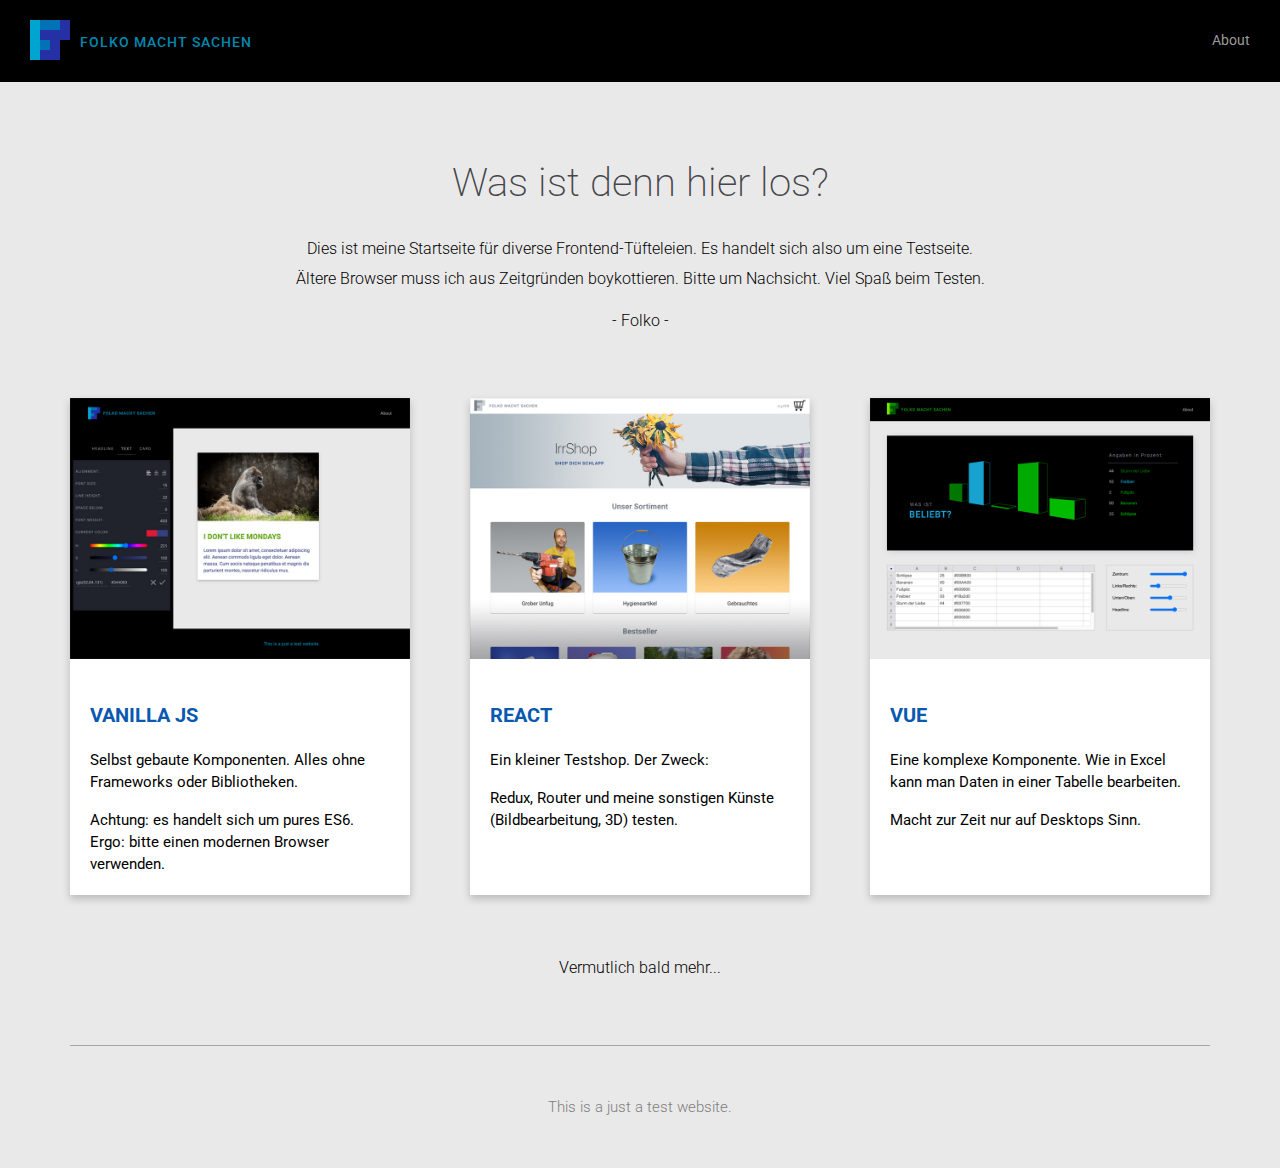
==== index.html @ caf4ed2a "Update index.html" ====
<!DOCTYPE html>
<html lang="de">
  <meta charset="utf-8" name="google" content="notranslate" />
<head>
  <title>Folko macht Sachen - Home</title>
  <link rel="stylesheet" href="./css/styles.css">
</head>


<body>
    
  <div class="head-wrapper">
        <div class="logo-container">
            <div class="logo"><img src="./img/logo.svg" alt=""></div>
            <div class="logo-text">FOLKO MACHT SACHEN</div>
        </div>
        <div class="nav-item"><a href="about.html">About</a></div>
        
    </div>
      
    <div class="headline-main">Was ist denn hier los?</div>
    <div class="headline-sub">Dies ist meine Startseite für diverse Frontend-Tüfteleien. Es handelt sich also um eine Testseite.</div>
    <div class="headline-sub text-padding ">Ältere Browser muss ich aus Zeitgründen boykottieren. Bitte um Nachsicht. Viel Spaß beim Testen.</div>
    <div class="headline-sub">- Folko -</div>

    <div class="content-wrapper">
        <div class="content">

            
            <div class="card card-shadow"><a target="_blank" href="https://folkomachtsachen.github.io/vanilla/index.html">
            <div >
                <img src="./img/vanilla.jpg" class="card-image" alt="">
            </div> 
            <div class="card-text-container padding">
                    <div class="card-headline"> 
                        Vanilla JS
                    </div>
                    <div class="card-text text-padding "> 
                        Selbst gebaute Komponenten. Alles ohne Frameworks oder Bibliotheken. 
                    </div>
                    <div class="card-text"> 
                        Achtung: es handelt sich um pures ES6. Ergo: bitte einen modernen Browser verwenden. 
                    </div>
            </div> 
            </a></div> 
           

            <div class="card card-shadow"><a href="about.html">
                <div >
                    <img src="./img/shop.jpg" class="card-image" alt="">
                </div> 
                <div class="card-text-container padding">
                    <div class="card-headline"> 
                        React
                    </div>
                    <div class="card-text text-padding "> 
                        Ein kleiner Testshop. Der Zweck: 
                    </div>
                    <div class="card-text"> 
                        Redux, Router und meine sonstigen Künste (Bildbearbeitung, 3D) testen. 
                    </div>
                    
            </div> 
            </a></div> 

            <div class="card card-shadow"><a target="_blank" href="https://folkomachtsachen.github.io/vueedit/"> 
                <div >
                    <img src="./img/chart.png" class="card-image" alt="">
                </div> 
                <div class="card-text-container padding">
                    <div class="card-headline"> 
                        Vue
                    </div>
                    <div class="card-text text-padding "> 
                        Eine komplexe Komponente. Wie in Excel kann man Daten in einer Tabelle bearbeiten.
                    </div>
                    <div class="card-text"> 
                        Macht zur Zeit nur auf Desktops Sinn. 
                    </div>
                </div> 
            </a></div> 
        
        </div>
        <div class="space"></div>
        <div class="headline-sub">Vermutlich bald mehr...</div>
        <div class="space"></div>
        <hr>

    </div>
    
    
    <div class="footer">
        <div class="footer-text">This is a just a test website.</div>
    </div>
   

 
</body>



</html>
---- css/styles.css ----
@import url('https://fonts.googleapis.com/css2?family=Roboto:wght@200;300;400;500;700;900&display=swap');

*{
    box-sizing: border-box;
    margin: 0px;
    padding: 0px;
}

body {
    font-family: 'Roboto', sans-serif;
    background-color: rgb(233, 233, 233);
}

.page {
    display: grid;
    grid-template-columns: 340px auto;
    grid-template-rows: 100px auto 100px;
    height:100%;
}

h1 {
    font-family: "Roboto", sans-serif;
    color:#0088ae;
    font-size: 40px;
    font-weight: 300;
    letter-spacing: 1px;
    padding-bottom: 30px;
}
h3 {
    font-family: "Roboto", sans-serif;
    color:#3a3a3a;
    font-size: 18px;
    font-weight: 500;
    line-height: 30px;
    padding: 0px 0px 5px 0px;
}
p {
    font-family: "Roboto", sans-serif;
    color:#000000;
    font-size: 15px;
    font-weight: 400;
    line-height: 24px;
    padding-bottom: 24px;
}

hr { 
     border: 0;
     height: 1px; 
     background: rgb(165, 165, 165);
}

a:link {
    text-decoration: none; 
    color: rgb(154, 154, 154);
}

a:visited { 
    text-decoration: none; 
    color: rgb(154, 154, 154);
}

.header-container {
    display: grid;
    grid-template-columns: 1px 340px auto 15px;
    width: 100%;
    padding:28px 0px 25px 0px;
    background-color: rgb(0, 0, 0);
}

.head-wrapper {
    display: flex;
    background-color: rgb(0, 0, 0);
}

.logo-container {
    display: flex; 
    align-items: center;
    padding: 20px 10px 18px 30px;
    align-content: space-around;
}

.nav-container {
    display:grid;
    grid-row: 1 / 2;
    grid-column: 2 / 3;
    background-color: rgb(0, 0, 0);
}

.logo {
    width:40px;
    height: auto;
    margin-right:10px;
    cursor:pointer;
}

.logo-text {
    font-family: "Roboto", sans-serif;
    color:#0088ae;
    font-size: 14px;
    font-weight: 500;
    letter-spacing: 1px;
    cursor:pointer;
}

.nav-entries {
    display: flex; 
    align-items: center;
    justify-self:end;
    margin-right:60px;
}

.nav-item {
    font-family: "Roboto", sans-serif;
    color: rgb(154, 154, 154);
    text-decoration: none;
    font-size: 14px;
    font-weight: 400;
    cursor: pointer;
    margin-left:auto;
    margin-right: 30px;
    padding-top: 32px;
}

.nav-item:hover {
    color: rgb(190, 190, 210);
}

.hide {
    display: none;
}


.headline-main {
    font-family: "Roboto", sans-serif;
    color: rgb(69, 69, 74);
    font-size: 40px;
    line-height: 42px;
    font-weight: 200;
    text-align: center;
    padding: 80px 12px 32px 12px;
}
.headline-sub {
    font-family: "Roboto", sans-serif;
    color: rgb(0, 0, 0);
    font-size: 16px;
    line-height:26px;
    font-weight: 300;
    text-align: center;
    padding: 0px 20px 4px 20px;
   
}

.space {
    min-height: 60px;
}


.canvas {
    display:flex;
    background-color: rgb(233, 233, 233);
}

.canvas-about {
    grid-row: 2;
    grid-column: 2 / 3;
    margin:80px 20px 80px 80px;
    background-color: rgb(233, 233, 233);
}

.footer {
    width: 100%;
    min-height: 80px;
    padding: 50px;
}

.footer-text{
    display: flex; 
    justify-content: center; 
    align-items: center;
    align-content: space-around;
    color:#808080;
    font-size: 15px;
    font-weight: 300;
    line-height: 22px;
}

.content-wrapper {
    display:box;
    padding-top: 60px;
    width:95%;
    max-width: 1140px;
    margin-left: auto;
    margin-right: auto;
}

@media only screen and (max-width: 399px) {
	.content-wrapper { width: 80%; }
}

@media (min-width: 400px) {
    .content-wrapper { width: 70%; }
}

@media (min-width: 480px) {
    .content-wrapper { width: 60%; }
}

@media (min-width: 600px) {
    .content-wrapper { width: 50%; }
}

@media (min-width: 800px) {
    .content-wrapper { width: 40%; }
}

@media (min-width: 1024px) {
    .content-wrapper { width: 70%; }
}

@media (min-width: 1200px) {
    .content-wrapper { width: 95%; } 
}
.content {
    display:grid;
    grid-template-columns:repeat(auto-fill, minmax(250px, 1fr));
    gap:60px;
    align-items: stretch;
    width: 100%;
}

.card {
    height:auto;
    background-color: rgb(255, 255, 255);
}

.card-shadow {
    box-shadow: 0 4px 8px 0 rgba(0,0,0,0.2);
    transition: 0.3s;
}

.card:hover {
    box-shadow: 0 5px 10px 0 rgba(0,0,0,0.4);
    transition: 0.2s;
    transform: scale(1.03);
}

.card-image {
    width:100%;
}

.card-text-container {
    color: rgb(255, 255, 255);
}

.padding {
    padding: 20px 20px 20px 20px;
}

.card-headline {
    font-family: 'Roboto', sans-serif;
    color: rgb(9, 89, 176);
    font-size: 20px;
    font-weight: 700;
    line-height: 28px;
    text-transform: uppercase;
    padding-top: 18px;
    padding-bottom: 20px;
}

.card-text {
    font-family: 'Roboto', sans-serif;
    color: rgb(0, 0, 0);
    font-size: 15px;
    font-weight: 400;
    line-height: 22px;
   
    margin:0;
}

.text-padding {
    padding-bottom: 16px;
}

.object-image {
    width:100%;
}

.about-container {
    width: 90%;
    max-width: 800px; 
}

.about-text {
    font-family: "Roboto", sans-serif;
    max-width: 600px;
    color: rgb(0, 0, 0);
    font-size: 16px;
    line-height:26px;
    font-weight: 300;
    text-align: center;
    margin-left:auto;
    margin-right:auto;
    padding: 14px 20px 14px 20px;
}

.about-bold {
    font-weight: 700;
    color: rgb(67, 67, 67);
}
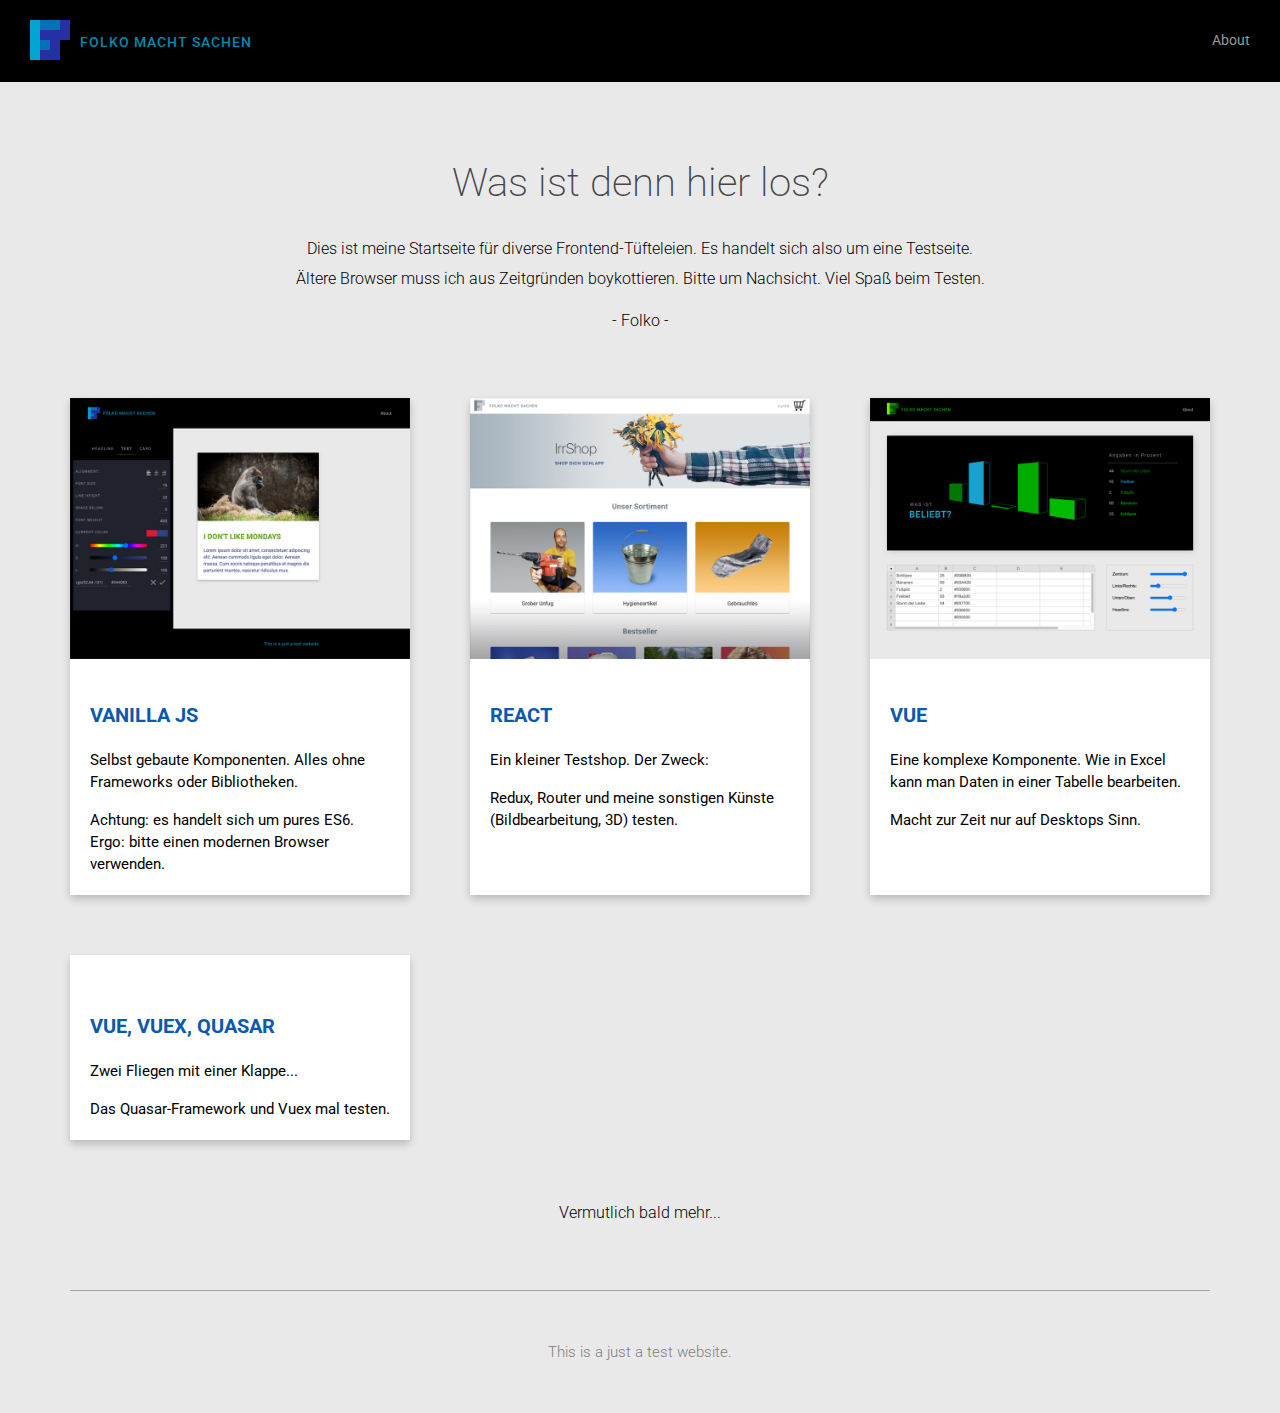
==== commit c7d9551c: "Update index.html" ====
--- a/index.html
+++ b/index.html
@@ -45,7 +45,7 @@
             </a></div> 
            
 
-            <div class="card card-shadow"><a href="about.html">
+            <div class="card card-shadow"><a target="_blank" href="https://folkomachtsachen.github.io/shop/#/">
                 <div >
                     <img src="./img/shop.jpg" class="card-image" alt="">
                 </div> 
@@ -79,6 +79,23 @@
                     </div>
                 </div> 
             </a></div> 
+          
+          <div class="card card-shadow"><a target="_blank" href="https://folkomachtsachen.github.io/people/"> 
+                <div >
+                    <img src="./img/people.png" class="card-image" alt="">
+                </div> 
+                <div class="card-text-container padding">
+                    <div class="card-headline"> 
+                        Vue, Vuex, Quasar
+                    </div>
+                    <div class="card-text text-padding "> 
+                        Zwei Fliegen mit einer Klappe...
+                    </div>
+                    <div class="card-text"> 
+                        Das Quasar-Framework und Vuex mal testen. 
+                    </div>
+                </div> 
+            </a></div> 
         
         </div>
         <div class="space"></div>
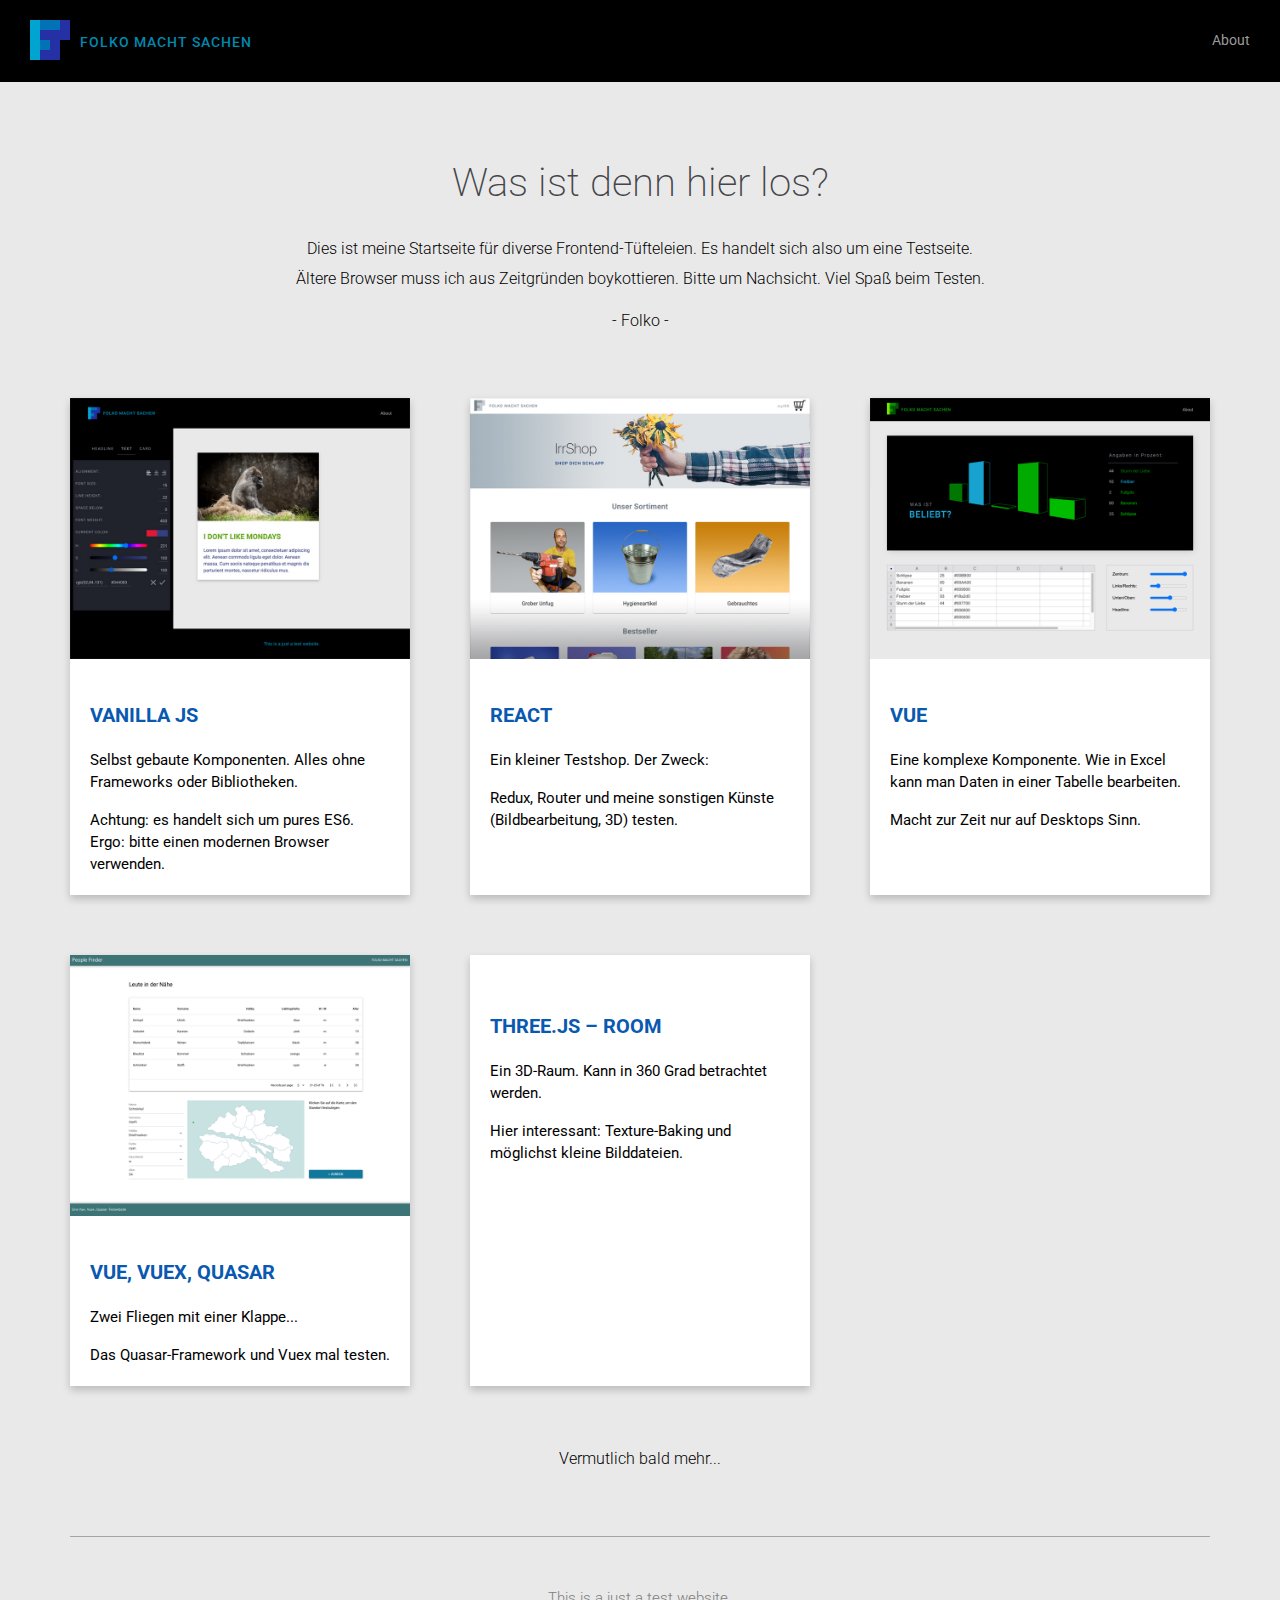
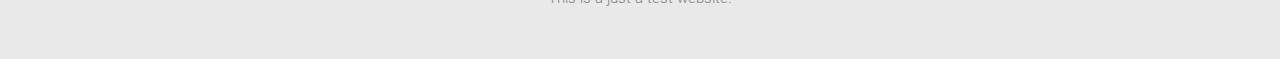
==== commit 8b698f71: "Update index.html" ====
--- a/index.html
+++ b/index.html
@@ -96,6 +96,25 @@
                     </div>
                 </div> 
             </a></div> 
+          
+          <div class="card card-shadow"><a target="_blank" href="https://folkomachtsachen.github.io/room"> 
+                <div >
+                    <img src="./img/room.jpg" class="card-image" alt="">
+                </div> 
+                <div class="card-text-container padding">
+                    <div class="card-headline"> 
+                        Three.js – Room
+                    </div>
+                    <div class="card-text text-padding "> 
+                        Ein 3D-Raum. Kann in 360 Grad betrachtet werden.
+                    </div>
+                    <div class="card-text"> 
+                        Hier interessant: Texture-Baking und möglichst kleine Bilddateien. 
+                    </div>
+                </div> 
+            </a></div> 
+          
+          
         
         </div>
         <div class="space"></div>
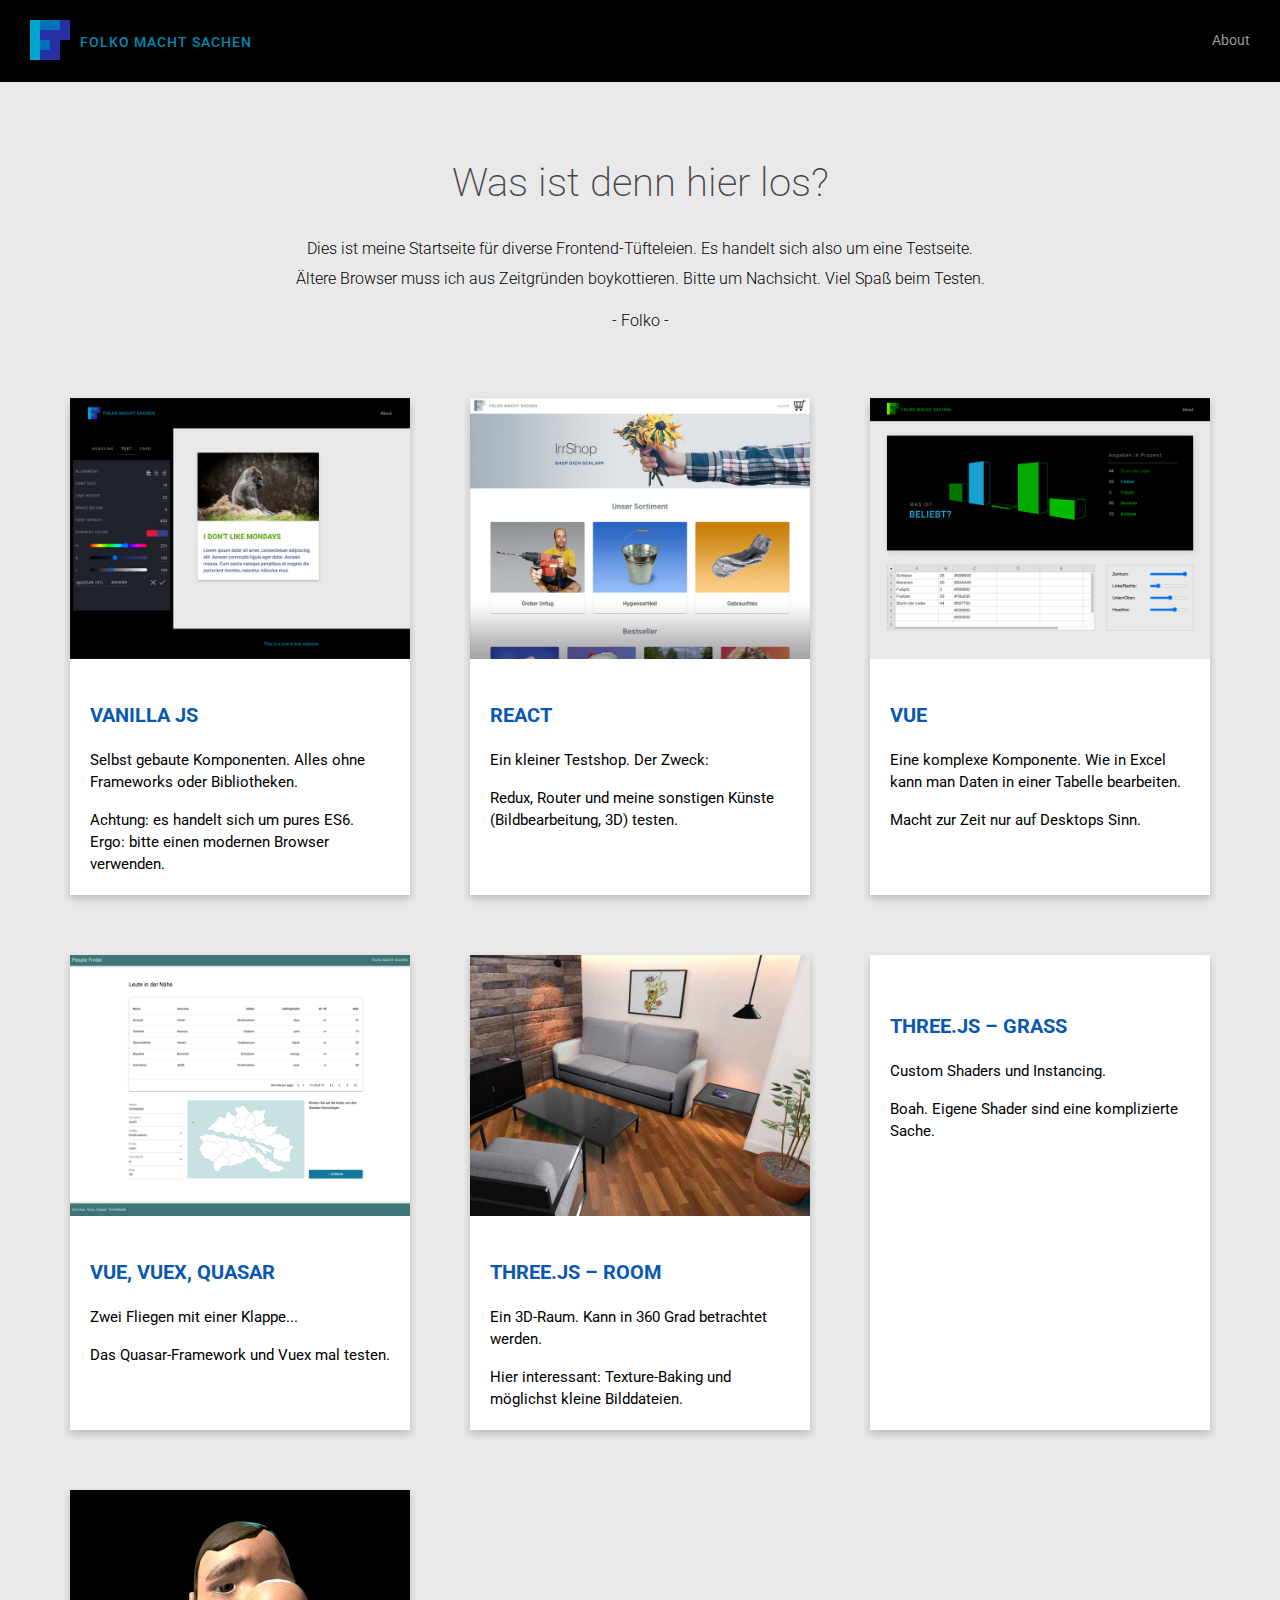
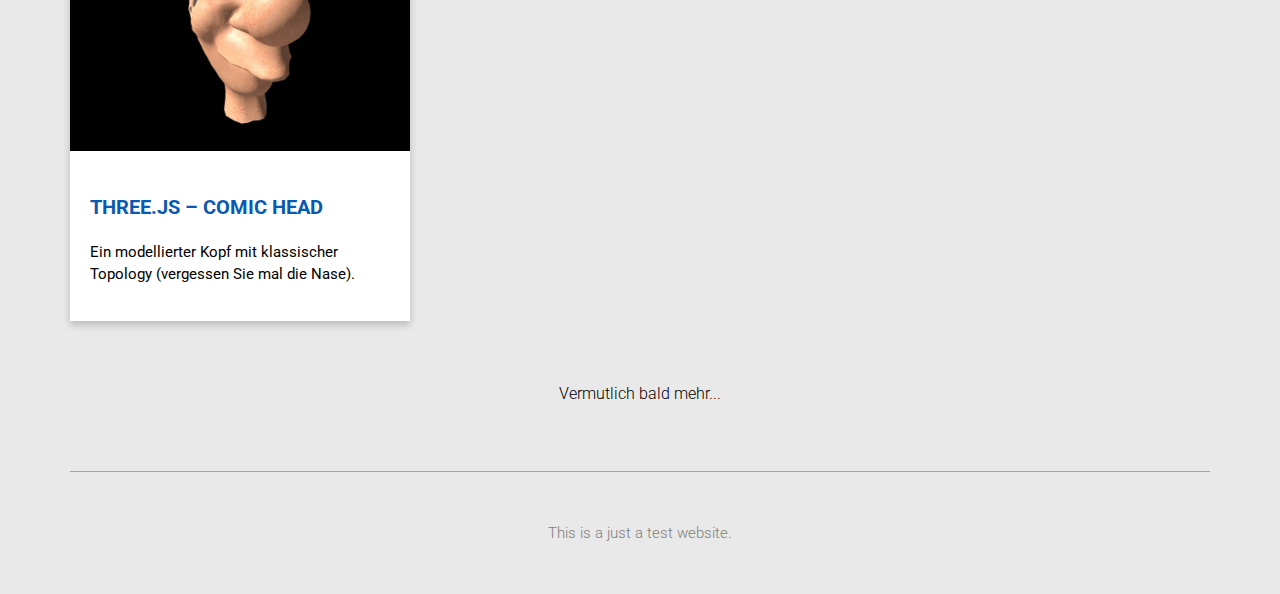
==== commit 3dfbf985: "Update index.html" ====
--- a/index.html
+++ b/index.html
@@ -114,6 +114,39 @@
                 </div> 
             </a></div> 
           
+          <div class="card card-shadow"><a target="_blank" href="https://folkomachtsachen.github.io/grass"> 
+                <div >
+                    <img src="./img/grass.jpg" class="card-image" alt="">
+                </div> 
+                <div class="card-text-container padding">
+                    <div class="card-headline"> 
+                        Three.js – Grass
+                    </div>
+                    <div class="card-text text-padding "> 
+                        Custom Shaders und Instancing.
+                    </div>
+                    <div class="card-text"> 
+                        Boah. Eigene Shader sind eine komplizierte Sache. 
+                    </div>
+                </div> 
+            </a></div> 
+          
+          <div class="card card-shadow"><a target="_blank" href="https://folkomachtsachen.github.io/head"> 
+                <div >
+                    <img src="./img/head.jpg" class="card-image" alt="">
+                </div> 
+                <div class="card-text-container padding">
+                    <div class="card-headline"> 
+                        Three.js – Comic Head
+                    </div>
+                    <div class="card-text text-padding "> 
+                        Ein modellierter Kopf mit klassischer Topology (vergessen Sie mal die Nase).
+                    </div>
+                    <div class="card-text"> 
+                         
+                    </div>
+                </div> 
+            </a></div> 
           
         
         </div>
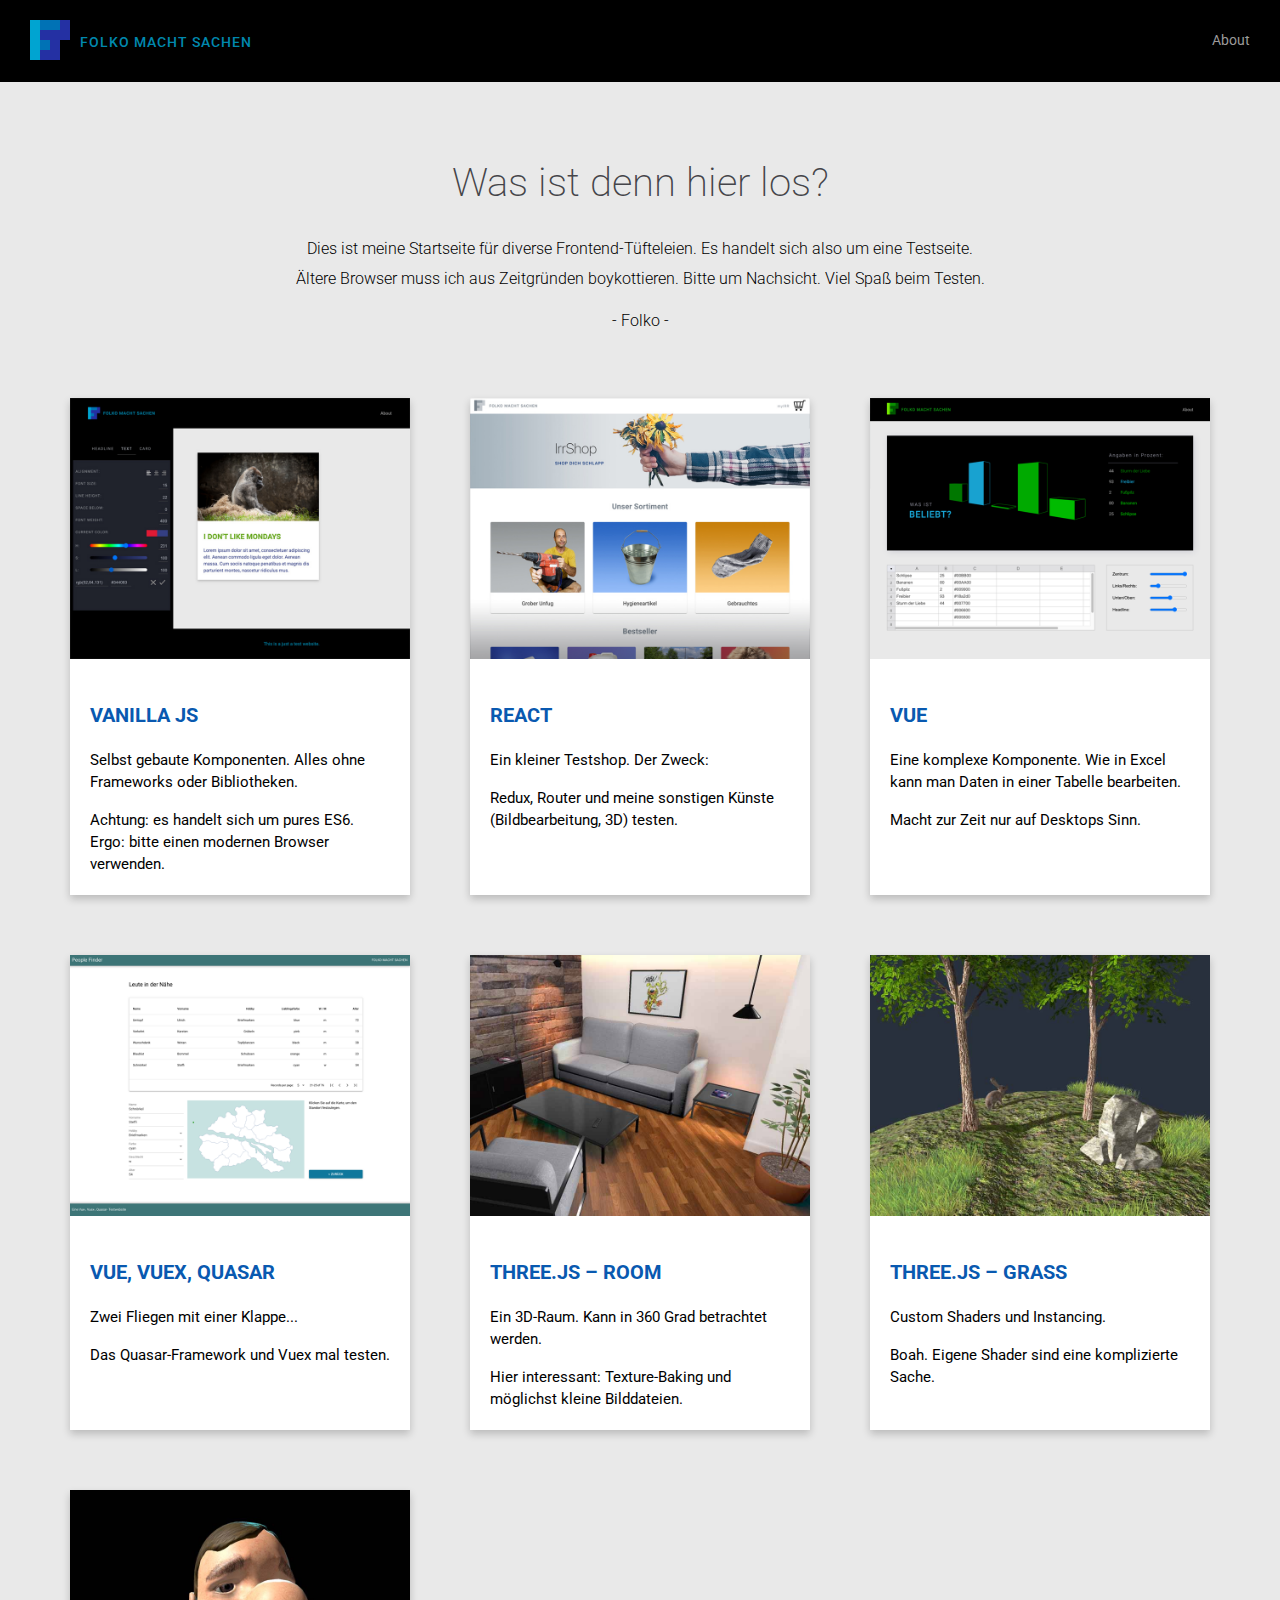
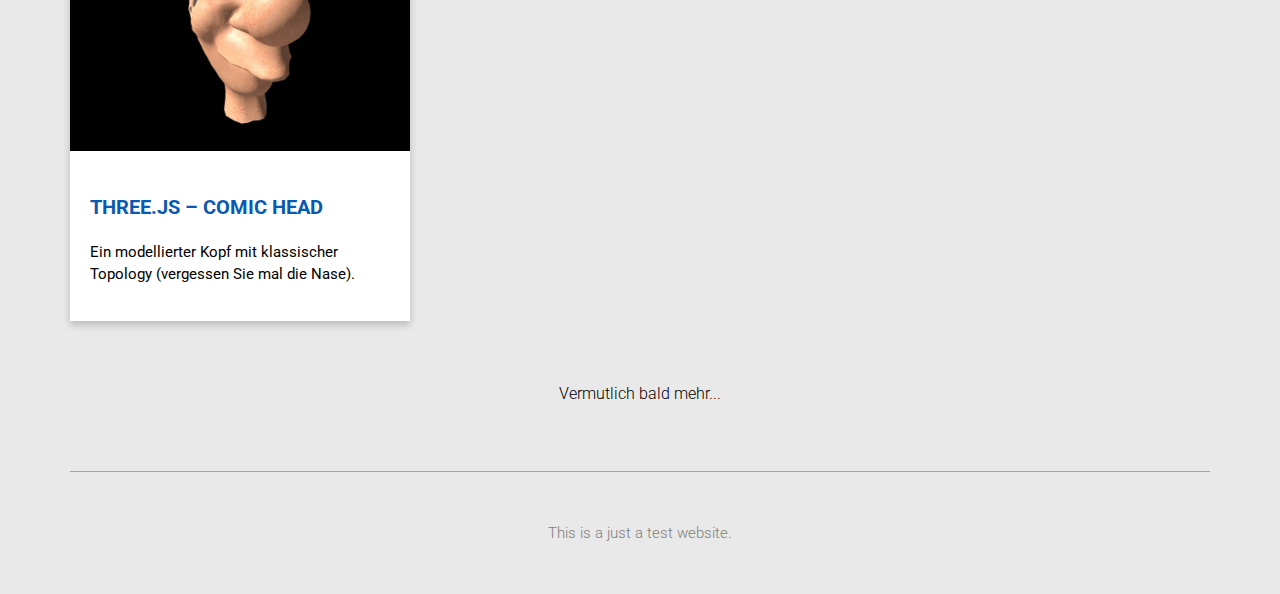
==== commit bc51d831: "Update index.html" ====
--- a/index.html
+++ b/index.html
@@ -116,7 +116,7 @@
           
           <div class="card card-shadow"><a target="_blank" href="https://folkomachtsachen.github.io/grass"> 
                 <div >
-                    <img src="./img/grass.jpg" class="card-image" alt="">
+                    <img src="./img/rabitt.jpg" class="card-image" alt="">
                 </div> 
                 <div class="card-text-container padding">
                     <div class="card-headline"> 
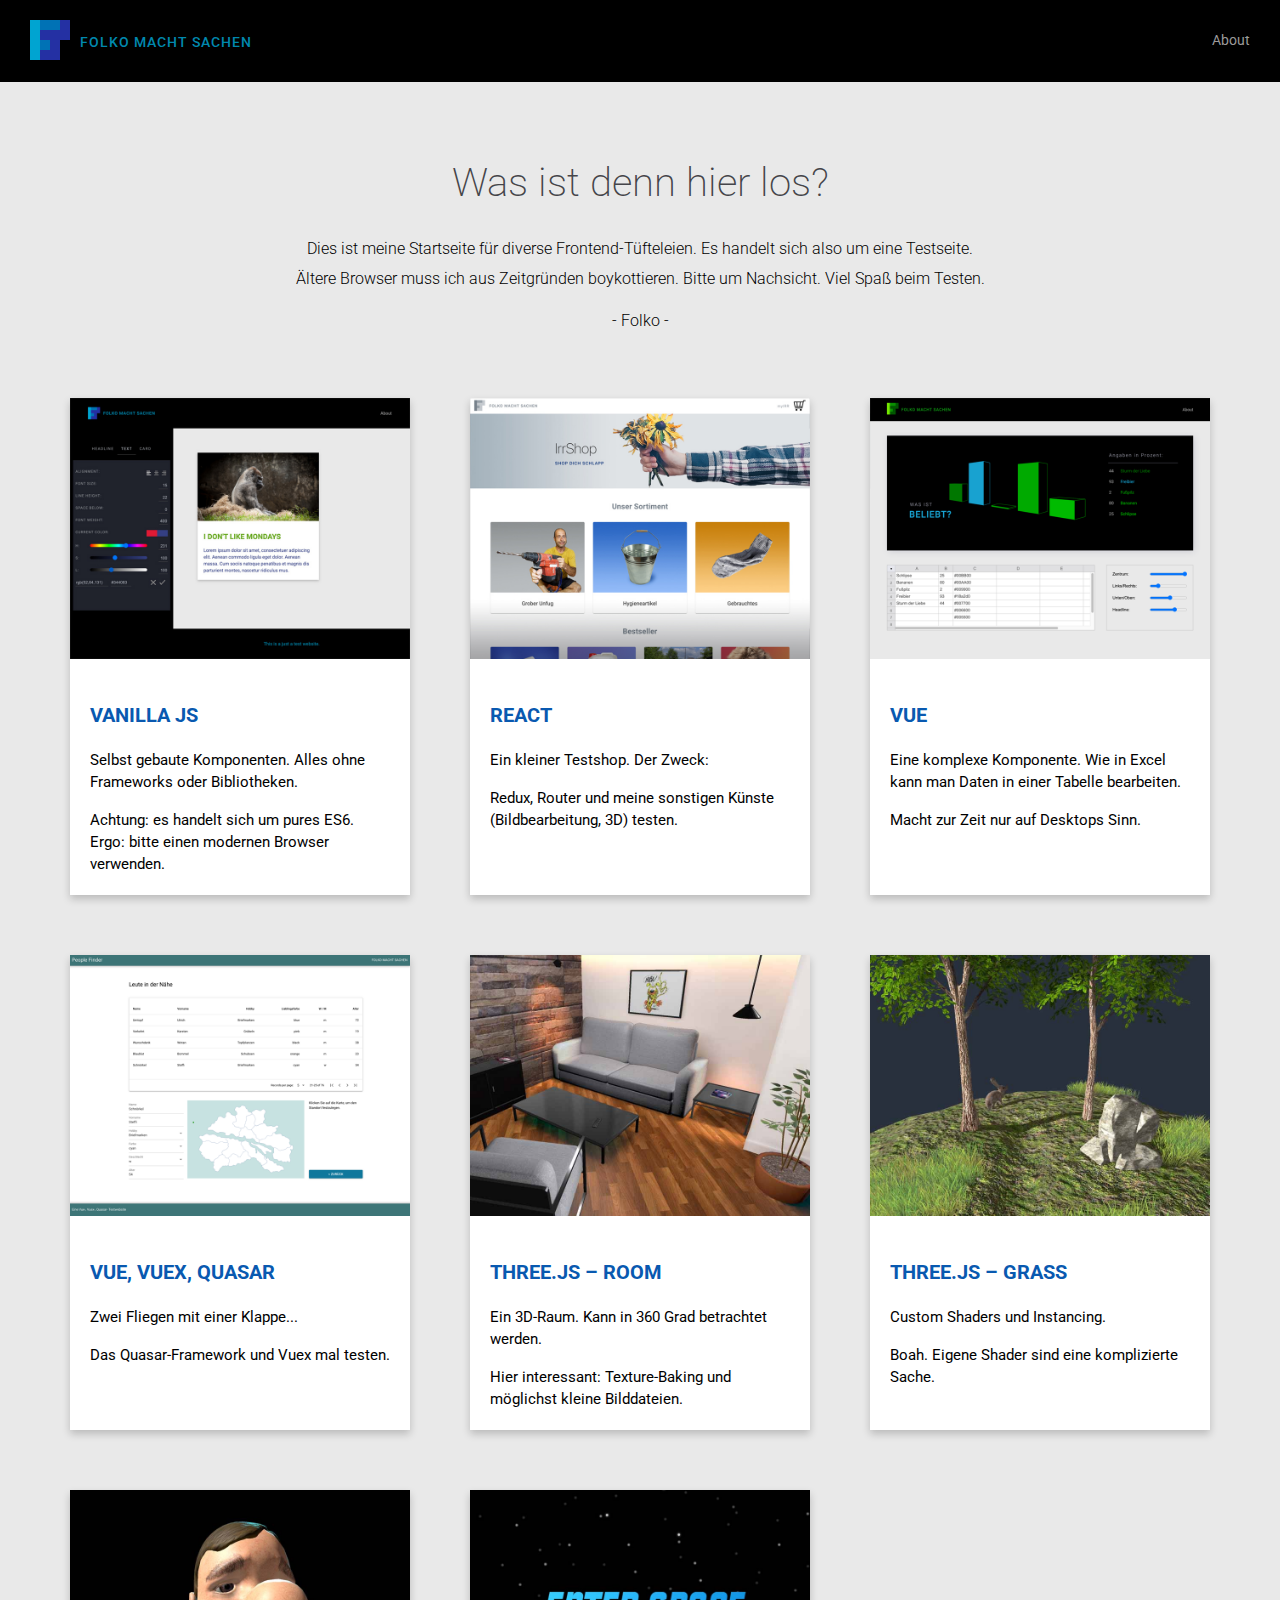
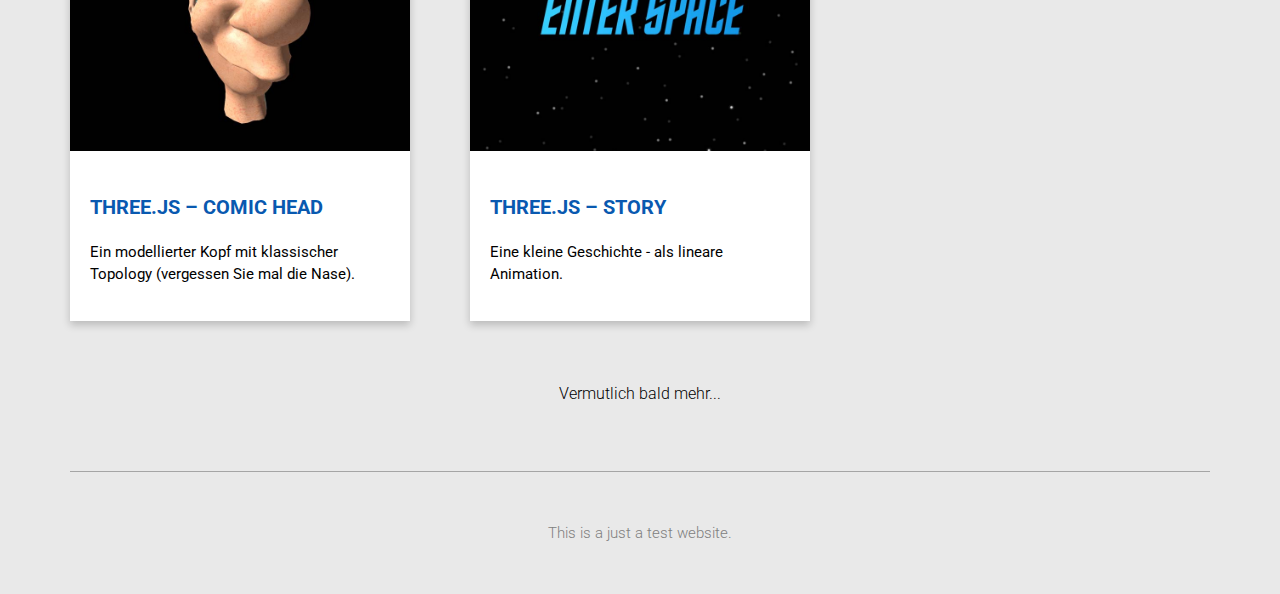
==== commit 6d83b15e: "Update index.html" ====
--- a/index.html
+++ b/index.html
@@ -148,6 +148,23 @@
                 </div> 
             </a></div> 
           
+          <div class="card card-shadow"><a target="_blank" href="https://folkomachtsachen.github.io/enterspace"> 
+                <div >
+                    <img src="./img/enterspace.jpg" class="card-image" alt="">
+                </div> 
+                <div class="card-text-container padding">
+                    <div class="card-headline"> 
+                        Three.js – Story
+                    </div>
+                    <div class="card-text text-padding "> 
+                        Eine kleine Geschichte - als lineare Animation.
+                    </div>
+                    <div class="card-text"> 
+                         
+                    </div>
+                </div> 
+            </a></div> 
+          
         
         </div>
         <div class="space"></div>
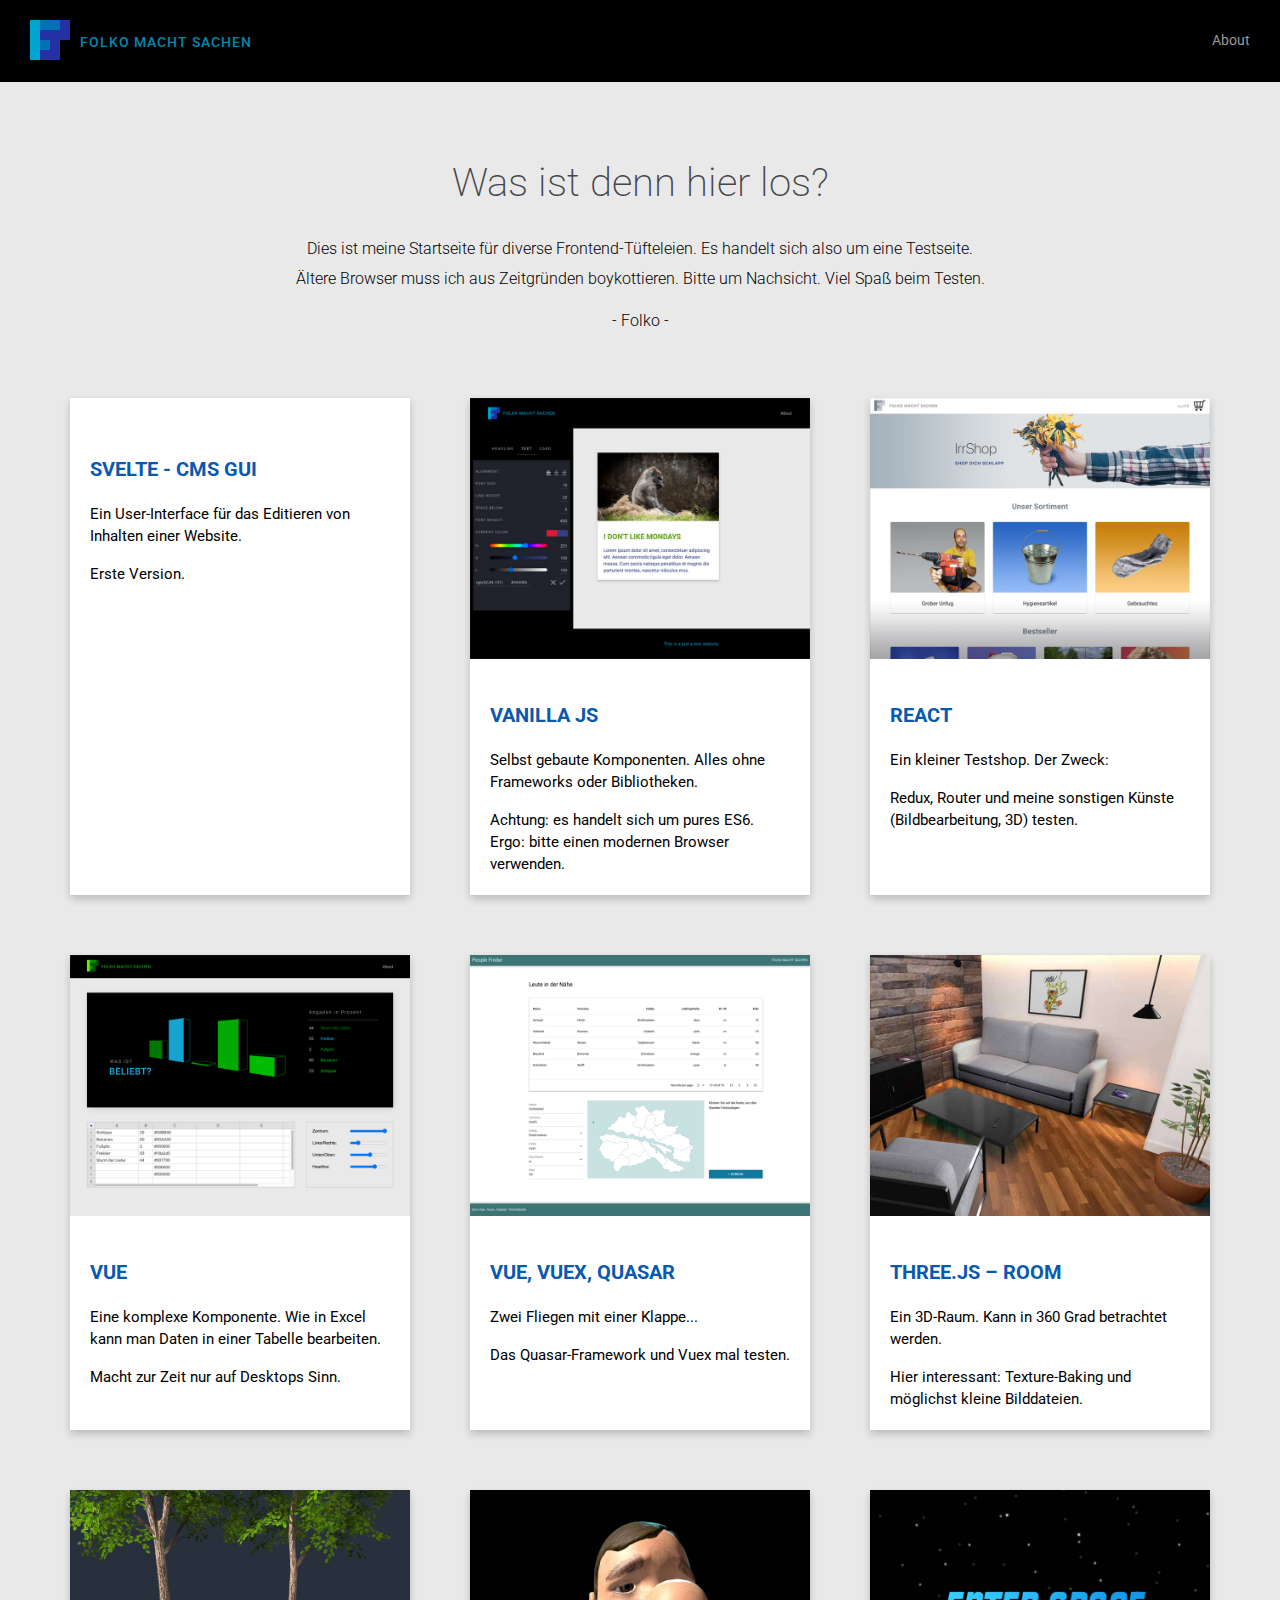
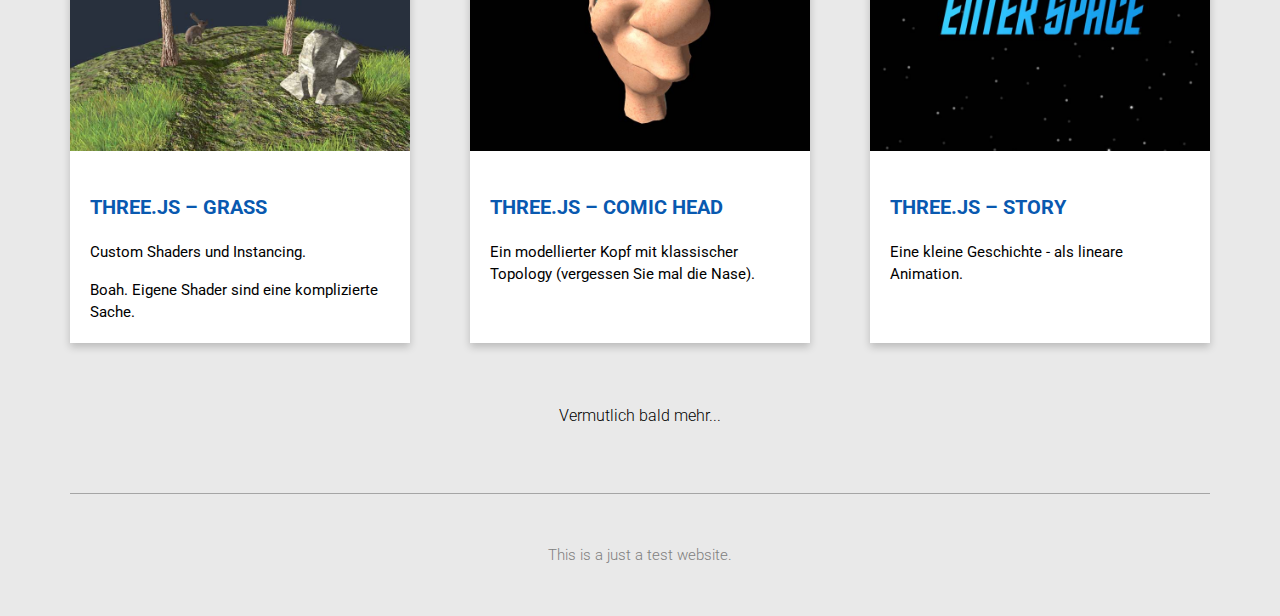
==== commit 9a03ecdd: "Update index.html" ====
--- a/index.html
+++ b/index.html
@@ -27,7 +27,26 @@
         <div class="content">
 
             
-            <div class="card card-shadow"><a target="_blank" href="https://folkomachtsachen.github.io/vanilla/index.html">
+            
+          <div class="card card-shadow"><a target="_blank" href="https://folkomachtsachen.github.io/cms_gui/index.html">
+            <div >
+                <img src="./img/cms_gui.jpg" class="card-image" alt="">
+            </div> 
+            <div class="card-text-container padding">
+                    <div class="card-headline"> 
+                        Svelte - CMS GUI
+                    </div>
+                    <div class="card-text text-padding "> 
+                        Ein User-Interface für das Editieren von Inhalten einer Website. 
+                    </div>
+                    <div class="card-text"> 
+                        Erste Version. 
+                    </div>
+            </div> 
+            </a></div> 
+          
+          
+          <div class="card card-shadow"><a target="_blank" href="https://folkomachtsachen.github.io/vanilla/index.html">
             <div >
                 <img src="./img/vanilla.jpg" class="card-image" alt="">
             </div> 
